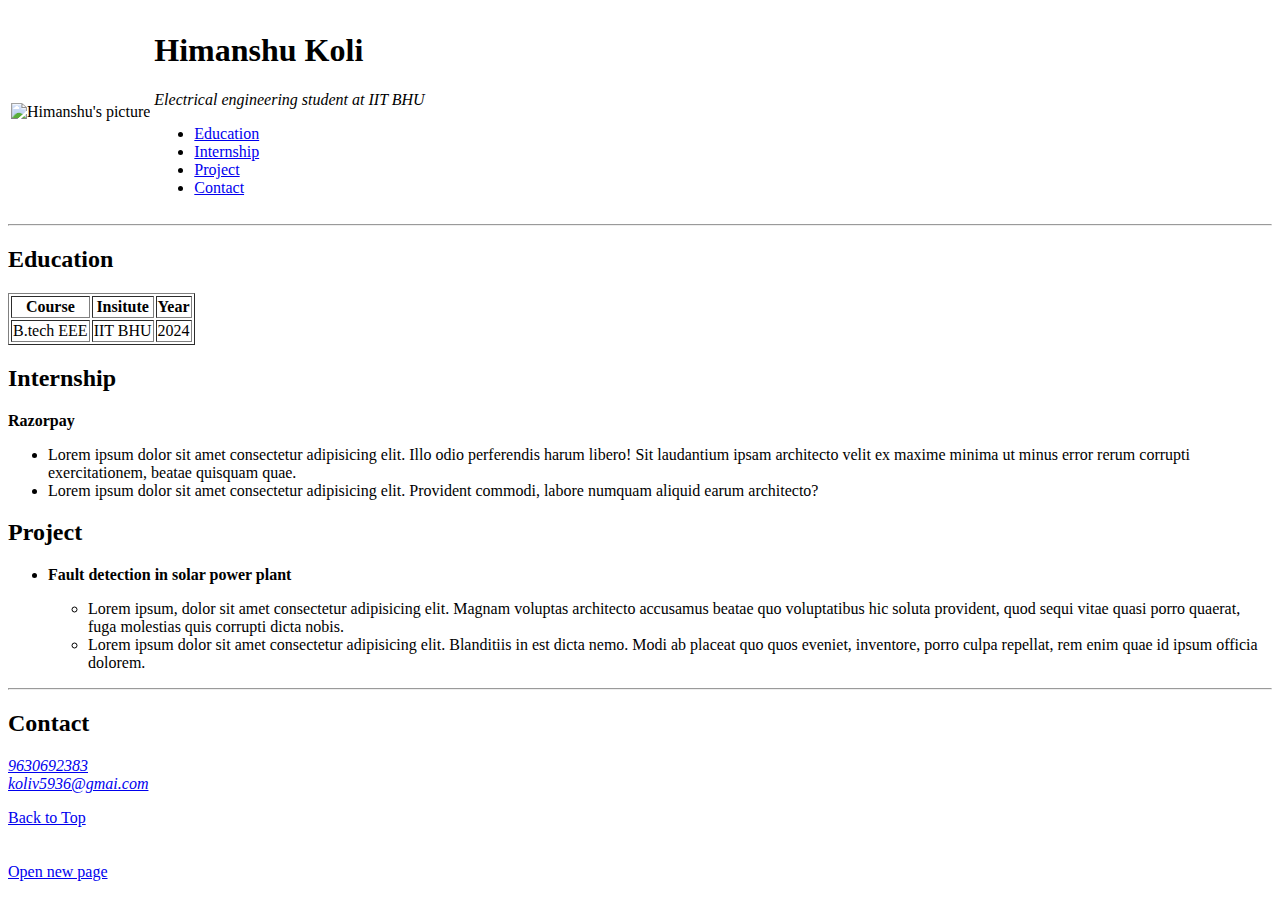
==== index.html @ 7e6041aa "added index.html" ====
<!DOCTYPE html>
<html lang="en">

<head>
    <meta charset="UTF-8">
    <meta http-equiv="X-UA-Compatible" content="IE=edge">
    <meta name="viewport" content="width=device-width, initial-scale=1.0">
    <title>Resume</title>
</head>

<body>
    <header>
        <table>
            <tr>
                <td><img src="https://avatars.githubusercontent.com/u/85412614?v=4" alt="Himanshu's picture"
                        style="width: 250px;height: 250px;"></td>
                <td>
                    <h1>Himanshu Koli</h1>
                    <p><i>Electrical engineering student at IIT BHU</i></p>

                    <nav>
                        <ul>
                            <li><a href="#education">Education</a></li>
                            <li><a href="#internship">Internship</a></li>
                            <li><a href="#project">Project</a></li>
                            <li><a href="#connect">Contact</a></li>
                        </ul>
                    </nav>

                </td>
            </tr>
        </table>
    </header>

    <hr>
    <!-- header ends -->

    <main>
        <section id="education">
            <h2>Education</h2>
            <table border="">
                <tr>
                    <th>Course</th>
                    <th>Insitute</th>
                    <th>Year</th>
                </tr>
                <tr>
                    <td>
                        B.tech EEE
                    </td>
                    <td>
                        IIT BHU
                    </td>
                    <td>
                        2024
                    </td>
                </tr>
            </table>
        </section>
        <section id="internship">
            <h2>Internship</h2>
            <p><strong>Razorpay</strong></p>
            <ul>
                <li>Lorem ipsum dolor sit amet consectetur adipisicing elit. Illo odio perferendis harum libero! Sit
                    laudantium ipsam architecto velit ex maxime minima ut minus error rerum corrupti exercitationem,
                    beatae
                    quisquam quae.</li>
                <li>Lorem ipsum dolor sit amet consectetur adipisicing elit. Provident commodi, labore numquam aliquid
                    earum
                    architecto?</li>
            </ul>
        </section>
        <section id="project">
            <h2>Project</h2>
            <ul>
                <li>
                    <article>
                        <p><strong>Fault detection in solar power plant</strong></p>
                        <ul>
                            <li>Lorem ipsum, dolor sit amet consectetur adipisicing elit. Magnam voluptas architecto
                                accusamus
                                beatae quo voluptatibus hic soluta provident, quod sequi vitae quasi porro quaerat, fuga
                                molestias
                                quis corrupti dicta nobis.</li>
                            <li>Lorem ipsum dolor sit amet consectetur adipisicing elit. Blanditiis in est dicta nemo.
                                Modi ab
                                placeat quo quos eveniet, inventore, porro culpa repellat, rem enim quae id ipsum
                                officia
                                dolorem.
                            </li>
                        </ul>
                    </article>
                </li>
            </ul>

            <hr>
        </section>
    </main>
    <!-- main ends -->
    <footer>
        <h2 id="connect">Contact</h2>
        <p><i> <a href="tel:+919630692383">9630692383</a> <br> <a
                    href="mailto:koliv5936@gmai.com">koliv5936@gmai.com</a>
            </i></p>
        <a href="#">Back to Top</a>
    </footer>
    <br><br>
    <a href="index.html">Open new page</a>
</body>

</html>
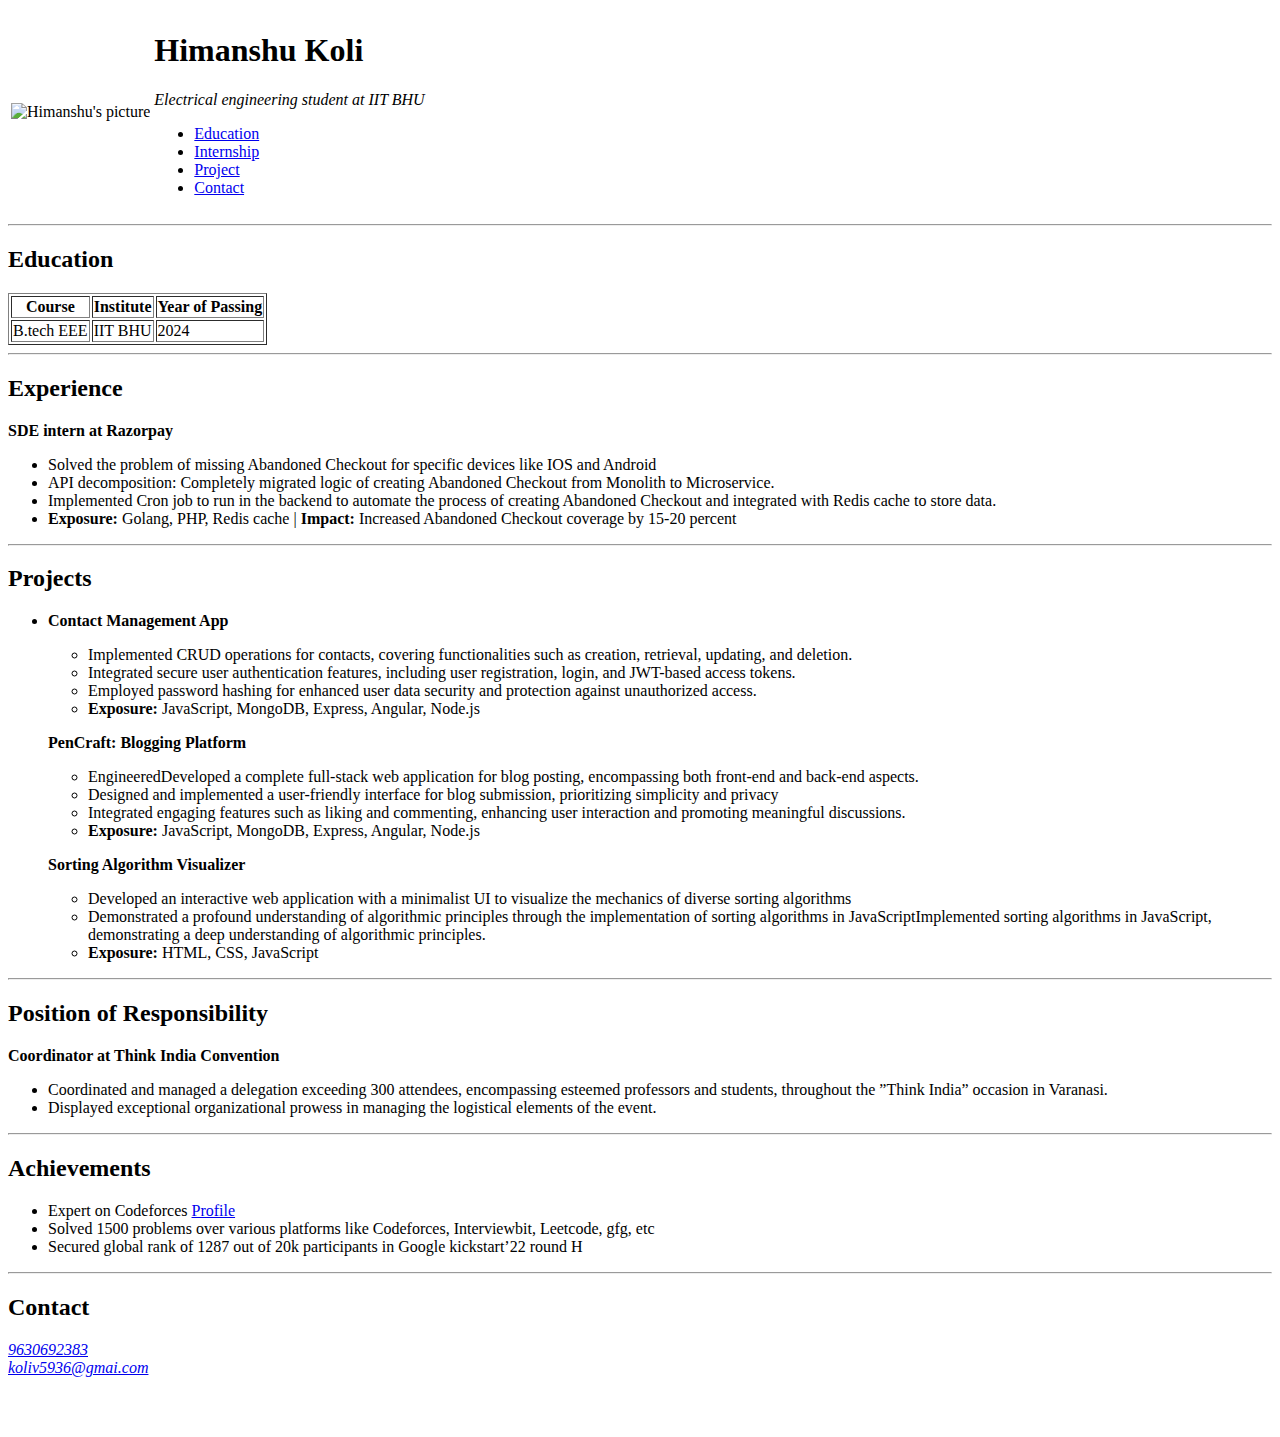
==== commit 4f253779: "Modified content and added more sections" ====
--- a/index.html
+++ b/index.html
@@ -41,8 +41,8 @@
             <table border="">
                 <tr>
                     <th>Course</th>
-                    <th>Insitute</th>
-                    <th>Year</th>
+                    <th>Institute</th>
+                    <th>Year of Passing</th>
                 </tr>
                 <tr>
                     <td>
@@ -56,43 +56,72 @@
                     </td>
                 </tr>
             </table>
+            <hr>
         </section>
-        <section id="internship">
-            <h2>Internship</h2>
-            <p><strong>Razorpay</strong></p>
+        <section id="experience">
+            <h2>Experience</h2>
+            <p><strong>SDE intern at Razorpay</strong></p>
             <ul>
-                <li>Lorem ipsum dolor sit amet consectetur adipisicing elit. Illo odio perferendis harum libero! Sit
-                    laudantium ipsam architecto velit ex maxime minima ut minus error rerum corrupti exercitationem,
-                    beatae
-                    quisquam quae.</li>
-                <li>Lorem ipsum dolor sit amet consectetur adipisicing elit. Provident commodi, labore numquam aliquid
-                    earum
-                    architecto?</li>
+                <li>Solved the problem of missing Abandoned Checkout for specific devices like IOS and Android</li>
+                <li>API decomposition: Completely migrated logic of creating Abandoned Checkout from Monolith to Microservice. </li>
+                <li>Implemented Cron job to run in the backend to automate the process of creating Abandoned Checkout and integrated
+                    with Redis cache to store data.</li>
+                <li> <b>Exposure:</b> Golang, PHP, Redis cache | <b>Impact:</b> Increased Abandoned Checkout coverage by 15-20 percent</li>
             </ul>
+            <hr>
         </section>
         <section id="project">
-            <h2>Project</h2>
+            <h2>Projects</h2>
             <ul>
                 <li>
                     <article>
-                        <p><strong>Fault detection in solar power plant</strong></p>
+                        <p><strong>Contact Management App</strong></p>
                         <ul>
-                            <li>Lorem ipsum, dolor sit amet consectetur adipisicing elit. Magnam voluptas architecto
-                                accusamus
-                                beatae quo voluptatibus hic soluta provident, quod sequi vitae quasi porro quaerat, fuga
-                                molestias
-                                quis corrupti dicta nobis.</li>
-                            <li>Lorem ipsum dolor sit amet consectetur adipisicing elit. Blanditiis in est dicta nemo.
-                                Modi ab
-                                placeat quo quos eveniet, inventore, porro culpa repellat, rem enim quae id ipsum
-                                officia
-                                dolorem.
-                            </li>
+                            <li>Implemented CRUD operations for contacts, covering functionalities such as creation, retrieval, updating, and deletion.</li>
+                            <li>Integrated secure user authentication features, including user registration, login, and JWT-based access tokens.</li>
+                            <li>Employed password hashing for enhanced user data security and protection against unauthorized access.</li>
+                            <li><b>Exposure:</b> JavaScript, MongoDB, Express, Angular, Node.js</li>
+                        </ul>
+                    </article>
+                    <article>
+                        <p><strong>PenCraft: Blogging Platform</strong></p>
+                        <ul>
+                            <li>EngineeredDeveloped a complete full-stack web application for blog posting, encompassing both front-end and back-end aspects.</li>
+                            <li>Designed and implemented a user-friendly interface for blog submission, prioritizing simplicity and privacy</li>
+                            <li>Integrated engaging features such as liking and commenting, enhancing user interaction and promoting meaningful discussions.</li>
+                            <li><b>Exposure:</b> JavaScript, MongoDB, Express, Angular, Node.js</li>
+                        </ul>
+                    </article>
+                    <article>
+                        <p><strong>Sorting Algorithm Visualizer</strong></p>
+                        <ul>
+                            <li>Developed an interactive web application with a minimalist UI to visualize the mechanics of diverse sorting algorithms</li>
+                            <li>Demonstrated a profound understanding of algorithmic principles through the implementation of sorting algorithms in JavaScriptImplemented sorting algorithms in JavaScript, demonstrating a deep understanding of algorithmic principles.</li>
+                            <li><b>Exposure:</b> HTML, CSS, JavaScript</li>
                         </ul>
                     </article>
                 </li>
             </ul>
-
+            <hr>
+        </section>
+        <section id="por">
+            <h2>Position of Responsibility</h2>
+            <p><strong>Coordinator at Think India Convention</strong></p>
+            <ul>
+                <li>Coordinated and managed a delegation exceeding 300 attendees, encompassing esteemed professors and students,
+                    throughout the ”Think India” occasion in Varanasi.</li>
+                <li>Displayed exceptional organizational prowess in managing the logistical elements of the event.</li>
+            </ul>
+            <hr>
+        </section>
+        <section id="achievement">
+            <h2>Achievements</h2>
+            <ul>
+                <li>Expert on Codeforces <a href="https://codeforces.com/profile/whaaam">Profile</a></li>
+                <li>Solved 1500 problems over various platforms like Codeforces, Interviewbit, Leetcode, gfg, etc</li>
+                <li>Secured global rank of 1287 out of 20k participants in Google kickstart’22 round H
+                </li>
+            </ul>
             <hr>
         </section>
     </main>
@@ -102,10 +131,10 @@
         <p><i> <a href="tel:+919630692383">9630692383</a> <br> <a
                     href="mailto:koliv5936@gmai.com">koliv5936@gmai.com</a>
             </i></p>
-        <a href="#">Back to Top</a>
+        <!-- <a href="#">Back to Top</a> -->
     </footer>
     <br><br>
-    <a href="index.html">Open new page</a>
+    <!-- <a href="next.html">Open new page</a> -->
 </body>
 
-</html>+</html>
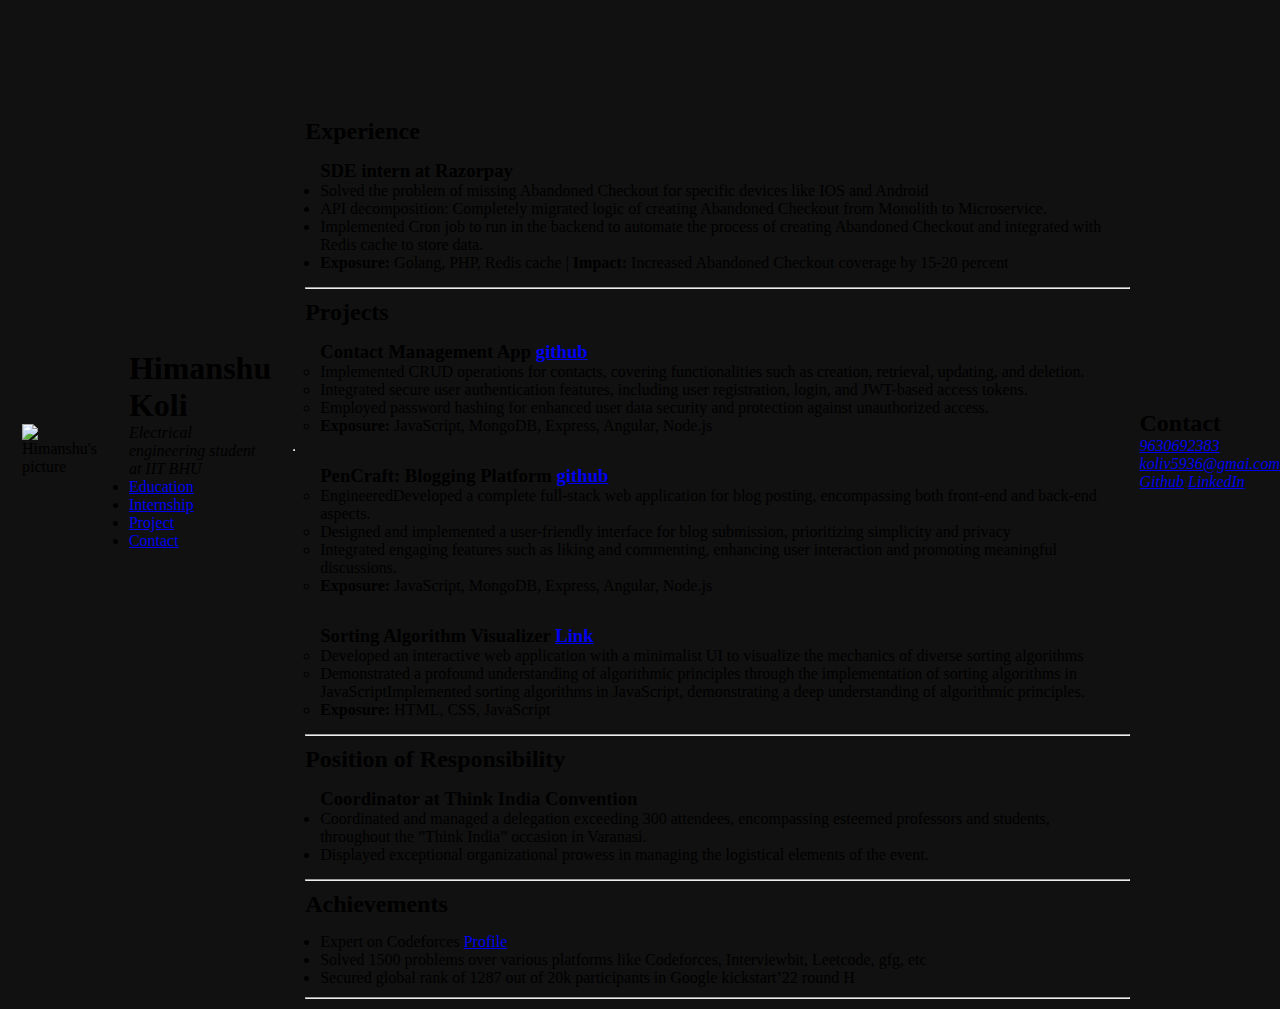
==== commit c645cd5f: "added style.css and background animation" ====
--- a/index.html
+++ b/index.html
@@ -6,15 +6,16 @@
     <meta http-equiv="X-UA-Compatible" content="IE=edge">
     <meta name="viewport" content="width=device-width, initial-scale=1.0">
     <title>Resume</title>
+    <link rel="stylesheet" href="style.css">
 </head>
 
 <body>
     <header>
-        <table>
+        <table id="headerTable">
             <tr>
-                <td><img src="https://avatars.githubusercontent.com/u/85412614?v=4" alt="Himanshu's picture"
+                <td id="profile_pic"><img src="https://avatars.githubusercontent.com/u/85412614?v=4" alt="Himanshu's picture"
                         style="width: 250px;height: 250px;"></td>
-                <td>
+                <td id="profile_content">
                     <h1>Himanshu Koli</h1>
                     <p><i>Electrical engineering student at IIT BHU</i></p>
 
@@ -60,22 +61,23 @@
         </section>
         <section id="experience">
             <h2>Experience</h2>
-            <p><strong>SDE intern at Razorpay</strong></p>
-            <ul>
-                <li>Solved the problem of missing Abandoned Checkout for specific devices like IOS and Android</li>
-                <li>API decomposition: Completely migrated logic of creating Abandoned Checkout from Monolith to Microservice. </li>
-                <li>Implemented Cron job to run in the backend to automate the process of creating Abandoned Checkout and integrated
-                    with Redis cache to store data.</li>
-                <li> <b>Exposure:</b> Golang, PHP, Redis cache | <b>Impact:</b> Increased Abandoned Checkout coverage by 15-20 percent</li>
-            </ul>
+            <article>
+                <h3><strong>SDE intern at Razorpay</strong></h3>
+                <ul>
+                    <li>Solved the problem of missing Abandoned Checkout for specific devices like IOS and Android</li>
+                    <li>API decomposition: Completely migrated logic of creating Abandoned Checkout from Monolith to Microservice. </li>
+                    <li>Implemented Cron job to run in the backend to automate the process of creating Abandoned Checkout and integrated
+                        with Redis cache to store data.</li>
+                    <li> <b>Exposure:</b> Golang, PHP, Redis cache | <b>Impact:</b> Increased Abandoned Checkout coverage by 15-20 percent</li>
+                </ul>
+            </article>
             <hr>
         </section>
         <section id="project">
             <h2>Projects</h2>
             <ul>
-                <li>
                     <article>
-                        <p><strong>Contact Management App</strong></p>
+                        <h3><strong>Contact Management App <a href="https://github.com/himanshu5133/Contact-management-app">github</a></strong></h3>
                         <ul>
                             <li>Implemented CRUD operations for contacts, covering functionalities such as creation, retrieval, updating, and deletion.</li>
                             <li>Integrated secure user authentication features, including user registration, login, and JWT-based access tokens.</li>
@@ -84,7 +86,7 @@
                         </ul>
                     </article>
                     <article>
-                        <p><strong>PenCraft: Blogging Platform</strong></p>
+                        <h3><strong>PenCraft: Blogging Platform <a href="https://github.com/himanshu5133/PenCraft">github</a></strong></h3>
                         <ul>
                             <li>EngineeredDeveloped a complete full-stack web application for blog posting, encompassing both front-end and back-end aspects.</li>
                             <li>Designed and implemented a user-friendly interface for blog submission, prioritizing simplicity and privacy</li>
@@ -93,43 +95,49 @@
                         </ul>
                     </article>
                     <article>
-                        <p><strong>Sorting Algorithm Visualizer</strong></p>
+                        <h3><strong>Sorting Algorithm Visualizer <a href="https://himanshu5133.github.io/Sorting_Algorithm_Visualizer/">Link</a></strong></h3>
                         <ul>
                             <li>Developed an interactive web application with a minimalist UI to visualize the mechanics of diverse sorting algorithms</li>
                             <li>Demonstrated a profound understanding of algorithmic principles through the implementation of sorting algorithms in JavaScriptImplemented sorting algorithms in JavaScript, demonstrating a deep understanding of algorithmic principles.</li>
                             <li><b>Exposure:</b> HTML, CSS, JavaScript</li>
                         </ul>
                     </article>
-                </li>
+                
             </ul>
             <hr>
         </section>
         <section id="por">
             <h2>Position of Responsibility</h2>
-            <p><strong>Coordinator at Think India Convention</strong></p>
-            <ul>
-                <li>Coordinated and managed a delegation exceeding 300 attendees, encompassing esteemed professors and students,
-                    throughout the ”Think India” occasion in Varanasi.</li>
-                <li>Displayed exceptional organizational prowess in managing the logistical elements of the event.</li>
-            </ul>
+            <article>
+                <h3><strong>Coordinator at Think India Convention</strong></h3>
+                <ul>
+                    <li>Coordinated and managed a delegation exceeding 300 attendees, encompassing esteemed professors and students,
+                        throughout the ”Think India” occasion in Varanasi.</li>
+                    <li>Displayed exceptional organizational prowess in managing the logistical elements of the event.</li>
+                </ul>
+            </article>
             <hr>
         </section>
         <section id="achievement">
             <h2>Achievements</h2>
-            <ul>
-                <li>Expert on Codeforces <a href="https://codeforces.com/profile/whaaam">Profile</a></li>
-                <li>Solved 1500 problems over various platforms like Codeforces, Interviewbit, Leetcode, gfg, etc</li>
-                <li>Secured global rank of 1287 out of 20k participants in Google kickstart’22 round H
-                </li>
-            </ul>
+            <article>
+                <ul>
+                    <li>Expert on Codeforces <a href="https://codeforces.com/profile/whaaam">Profile</a></li>
+                    <li>Solved 1500 problems over various platforms like Codeforces, Interviewbit, Leetcode, gfg, etc</li>
+                    <li>Secured global rank of 1287 out of 20k participants in Google kickstart’22 round H
+                    </li>
+                </ul>
+            </article>
             <hr>
         </section>
     </main>
     <!-- main ends -->
     <footer>
         <h2 id="connect">Contact</h2>
-        <p><i> <a href="tel:+919630692383">9630692383</a> <br> <a
-                    href="mailto:koliv5936@gmai.com">koliv5936@gmai.com</a>
+        <p><i> <a href="tel:+919630692383">9630692383</a> <br> 
+            <a href="mailto:koliv5936@gmai.com">koliv5936@gmai.com</a>
+            <a href="https://github.com/himanshu5133">Github</a>
+            <a href="https://www.linkedin.com/in/himanshu-koli-b26940201/">LinkedIn</a>
             </i></p>
         <!-- <a href="#">Back to Top</a> -->
     </footer>
--- a/style.css
+++ b/style.css
@@ -0,0 +1,75 @@
+*{
+    padding: 0;
+    margin: 0;
+    box-sizing: border-box;
+}
+body {
+    background: #fff;
+    animation: scroll 70s linear infinite;
+    background: url("https://images.unsplash.com/photo-1612404748636-568ca4155994?ixlib=rb-4.0.3&ixid=MnwxMjA3fDB8MHxwaG90by1wYWdlfHx8fGVufDB8fHx8&auto=format&fit=crop&w=1887&q=80"), #111111;
+    /* background: url("https://images.unsplash.com/photo-1553481187-be93c21490a9?ixlib=rb-4.0.3&ixid=MnwxMjA3fDB8MHxwaG90by1wYWdlfHx8fGVufDB8fHx8&auto=format&fit=crop&w=2070&q=80"), #111111; */
+    /* color: #eee; */
+    height: 100vh;
+    min-width: 360px;
+    width: 100%;
+    display: flex;
+    justify-content: center;
+    align-items: center;
+    perspective: 1000px;
+    perspective-origin: 50% 50%;
+  }
+  
+  
+  @keyframes scroll {
+     100%{
+      background-position:0px -3000px;
+    }
+  }
+  
+  @media (prefers-reduced-motion) {
+    body {
+      animation: scroll 200s linear infinite;
+    }
+  }   
+#headerTable{
+    padding: 20px;
+    /* align-items: center;
+    justify-content: center; */
+    display: block;
+    /* margin: 20px; */
+}
+#profile_content{
+    /* font-weight:900; */
+    padding-left: 30px;
+}
+#education{
+    padding: 20px;
+}
+#project{
+  margin: 10px;
+}
+#project article{
+  padding: 15px;
+}
+#experience{
+  margin: 10px;
+  padding-top: 100px;
+}
+#experience article{
+  padding: 15px;
+}
+
+#por{
+  margin: 10px;
+}
+#por article{
+  padding: 15px;
+}
+
+#achievement{
+  margin: 10px;
+}
+#achievement article{
+  padding: 15px;
+  padding-bottom: 10px;
+}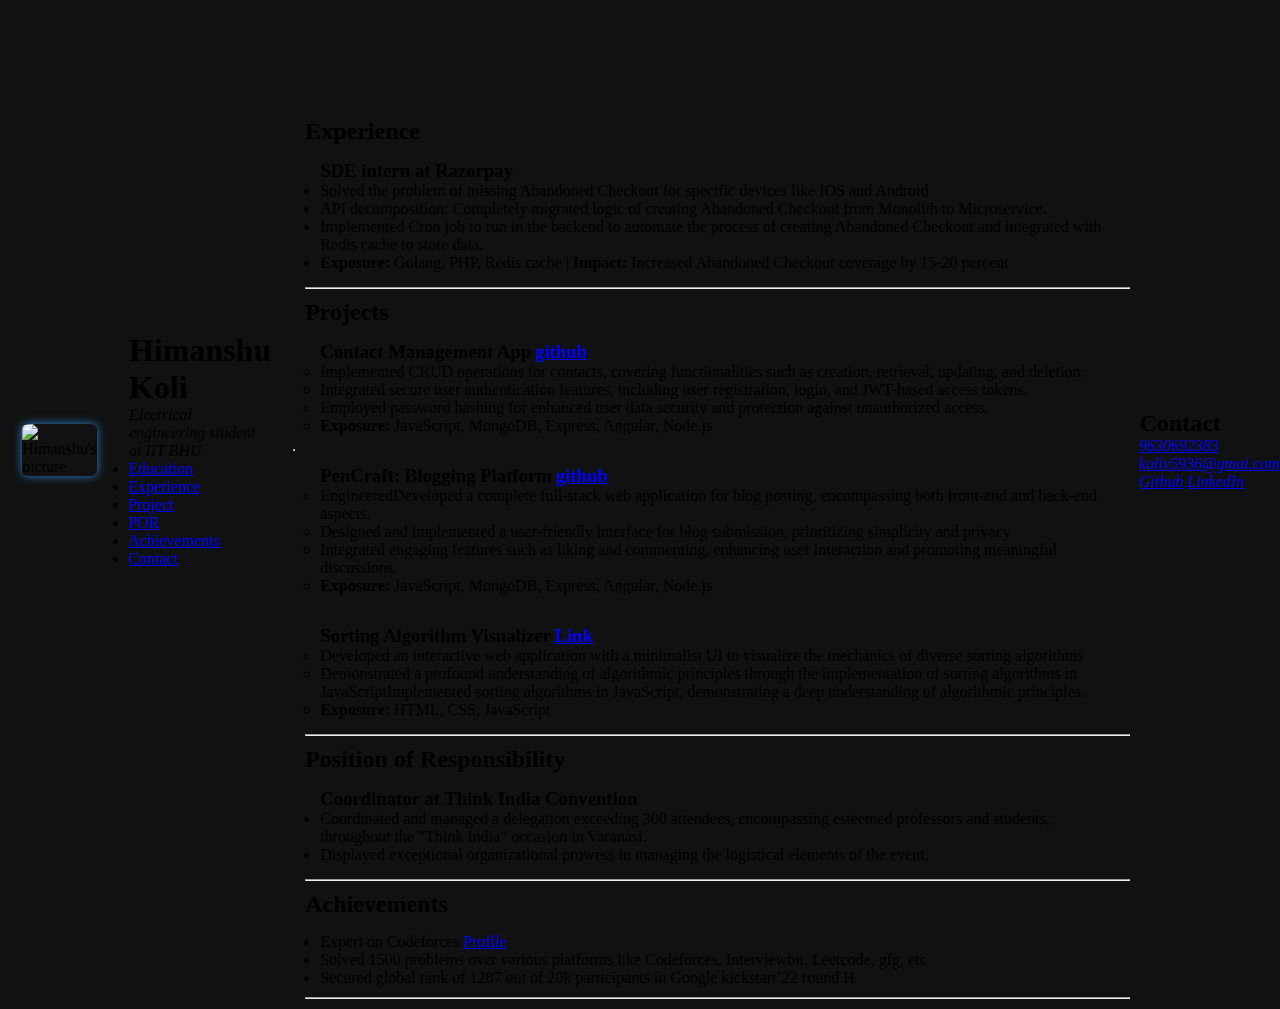
==== commit 671a254c: "added border to profile pic" ====
--- a/index.html
+++ b/index.html
@@ -13,18 +13,21 @@
     <header>
         <table id="headerTable">
             <tr>
-                <td id="profile_pic"><img src="https://avatars.githubusercontent.com/u/85412614?v=4" alt="Himanshu's picture"
-                        style="width: 250px;height: 250px;"></td>
+                <div >
+                    <td id="profile_pic" ><img src="https://avatars.githubusercontent.com/u/85412614?v=4" alt="Himanshu's picture"></td>
+                </div>
+
                 <td id="profile_content">
                     <h1>Himanshu Koli</h1>
                     <p><i>Electrical engineering student at IIT BHU</i></p>
-
                     <nav>
                         <ul>
                             <li><a href="#education">Education</a></li>
-                            <li><a href="#internship">Internship</a></li>
+                            <li><a href="#experience">Experience</a></li>
                             <li><a href="#project">Project</a></li>
-                            <li><a href="#connect">Contact</a></li>
+                            <li><a href="#por">POR</a></li>
+                            <li><a href="#achievement">Achievements</a></li>
+                            <li><a href="#connect">Contact</a></li>   
                         </ul>
                     </nav>
 
--- a/style.css
+++ b/style.css
@@ -31,6 +31,13 @@
       animation: scroll 200s linear infinite;
     }
   }   
+
+#profile_pic img{
+  width: 250px;
+  height: 250px;
+  border-radius: 10%;
+  box-shadow: 0 0 10px #2b81cd;
+}
 #headerTable{
     padding: 20px;
     /* align-items: center;
